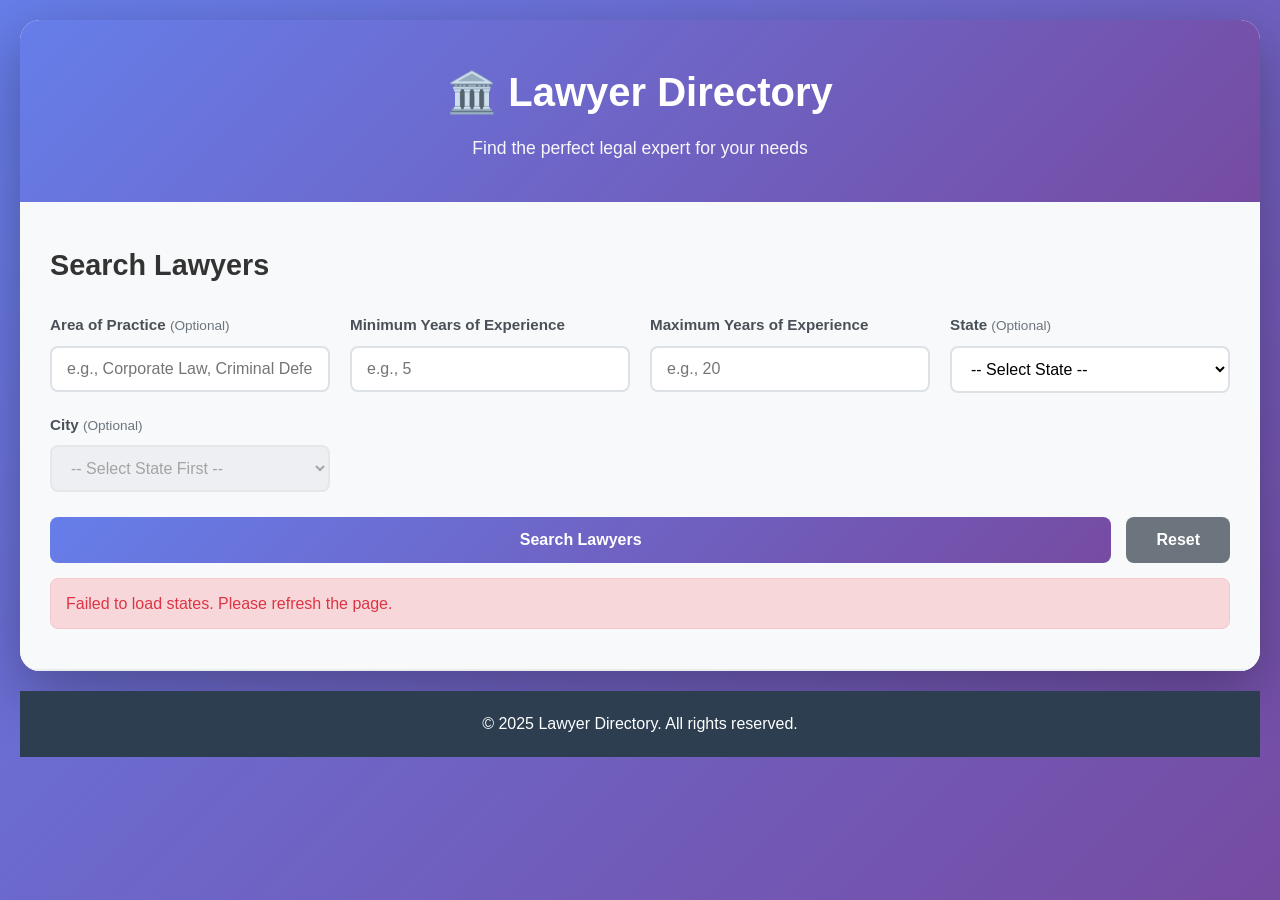
==== LawyerDirectory/wwwroot/index.html @ 8354ea4f "Add complete Lawyer Directory web application This commit implements a full-stack lawyer directory a" ====
<!DOCTYPE html>
<html lang="en">
<head>
    <meta charset="UTF-8">
    <meta name="viewport" content="width=device-width, initial-scale=1.0">
    <title>Lawyer Directory - Find Your Legal Expert</title>
    <link rel="stylesheet" href="css/styles.css">
</head>
<body>
    <div class="container">
        <header>
            <h1>🏛️ Lawyer Directory</h1>
            <p class="subtitle">Find the perfect legal expert for your needs</p>
        </header>

        <!-- Search Form -->
        <div class="search-section">
            <h2>Search Lawyers</h2>
            <form id="searchForm">
                <div class="form-grid">
                    <!-- Area of Practice -->
                    <div class="form-group">
                        <label for="areaOfPractice">
                            Area of Practice
                            <span class="optional">(Optional)</span>
                        </label>
                        <input
                            type="text"
                            id="areaOfPractice"
                            name="areaOfPractice"
                            placeholder="e.g., Corporate Law, Criminal Defense"
                            list="practiceList"
                        >
                        <datalist id="practiceList"></datalist>
                    </div>

                    <!-- Years of Experience - Lower Limit -->
                    <div class="form-group">
                        <label for="minYears">
                            Minimum Years of Experience
                        </label>
                        <input
                            type="number"
                            id="minYears"
                            name="minYears"
                            min="0"
                            placeholder="e.g., 5"
                        >
                    </div>

                    <!-- Years of Experience - Upper Limit -->
                    <div class="form-group">
                        <label for="maxYears">
                            Maximum Years of Experience
                        </label>
                        <input
                            type="number"
                            id="maxYears"
                            name="maxYears"
                            min="0"
                            placeholder="e.g., 20"
                        >
                    </div>

                    <!-- State -->
                    <div class="form-group">
                        <label for="state">
                            State
                            <span class="optional">(Optional)</span>
                        </label>
                        <select id="state" name="state">
                            <option value="">-- Select State --</option>
                        </select>
                    </div>

                    <!-- City -->
                    <div class="form-group">
                        <label for="city">
                            City
                            <span class="optional">(Optional)</span>
                        </label>
                        <select id="city" name="city" disabled>
                            <option value="">-- Select State First --</option>
                        </select>
                    </div>
                </div>

                <div class="form-actions">
                    <button type="submit" class="btn btn-primary">Search Lawyers</button>
                    <button type="button" class="btn btn-secondary" id="resetBtn">Reset</button>
                </div>

                <div id="validationError" class="error-message"></div>
            </form>
        </div>

        <!-- Results Section -->
        <div class="results-section" id="resultsSection" style="display: none;">
            <div class="results-header">
                <h2>Search Results</h2>
                <span id="resultCount" class="result-count"></span>
            </div>

            <div class="table-container">
                <table id="resultsTable">
                    <thead>
                        <tr>
                            <th>Picture</th>
                            <th>Name</th>
                            <th>Area of Practice</th>
                            <th>Description</th>
                            <th>Years of Experience</th>
                            <th>State</th>
                            <th>City</th>
                            <th>Website</th>
                            <th>AmLaw Ranking</th>
                        </tr>
                    </thead>
                    <tbody id="resultsBody">
                        <!-- Results will be inserted here -->
                    </tbody>
                </table>
            </div>

            <div id="noResults" class="no-results" style="display: none;">
                <p>No lawyers found matching your criteria. Please try different search parameters.</p>
            </div>
        </div>

        <!-- Loading Spinner -->
        <div id="loading" class="loading" style="display: none;">
            <div class="spinner"></div>
            <p>Searching for lawyers...</p>
        </div>
    </div>

    <footer>
        <p>&copy; 2025 Lawyer Directory. All rights reserved.</p>
    </footer>

    <script src="js/app.js"></script>
</body>
</html>
---- LawyerDirectory/wwwroot/css/styles.css ----
/* Global Styles */
* {
    margin: 0;
    padding: 0;
    box-sizing: border-box;
}

body {
    font-family: 'Segoe UI', Tahoma, Geneva, Verdana, sans-serif;
    background: linear-gradient(135deg, #667eea 0%, #764ba2 100%);
    min-height: 100vh;
    padding: 20px;
    line-height: 1.6;
}

.container {
    max-width: 1400px;
    margin: 0 auto;
    background: white;
    border-radius: 20px;
    box-shadow: 0 20px 60px rgba(0, 0, 0, 0.3);
    overflow: hidden;
}

/* Header Styles */
header {
    background: linear-gradient(135deg, #667eea 0%, #764ba2 100%);
    color: white;
    padding: 40px 30px;
    text-align: center;
}

header h1 {
    font-size: 2.5rem;
    margin-bottom: 10px;
    font-weight: 700;
}

.subtitle {
    font-size: 1.1rem;
    opacity: 0.95;
}

/* Search Section */
.search-section {
    padding: 40px 30px;
    background: #f8f9fa;
    border-bottom: 2px solid #e9ecef;
}

.search-section h2 {
    color: #333;
    margin-bottom: 25px;
    font-size: 1.8rem;
}

.form-grid {
    display: grid;
    grid-template-columns: repeat(auto-fit, minmax(280px, 1fr));
    gap: 20px;
    margin-bottom: 25px;
}

.form-group {
    display: flex;
    flex-direction: column;
}

.form-group label {
    font-weight: 600;
    color: #495057;
    margin-bottom: 8px;
    font-size: 0.95rem;
}

.optional {
    font-weight: 400;
    color: #6c757d;
    font-size: 0.85rem;
}

.form-group input,
.form-group select {
    padding: 12px 15px;
    border: 2px solid #dee2e6;
    border-radius: 8px;
    font-size: 1rem;
    transition: all 0.3s ease;
    background: white;
}

.form-group input:focus,
.form-group select:focus {
    outline: none;
    border-color: #667eea;
    box-shadow: 0 0 0 3px rgba(102, 126, 234, 0.1);
}

.form-group input:disabled,
.form-group select:disabled {
    background: #e9ecef;
    cursor: not-allowed;
}

/* Form Actions */
.form-actions {
    display: flex;
    gap: 15px;
    flex-wrap: wrap;
}

.btn {
    padding: 14px 30px;
    border: none;
    border-radius: 8px;
    font-size: 1rem;
    font-weight: 600;
    cursor: pointer;
    transition: all 0.3s ease;
    display: inline-flex;
    align-items: center;
    justify-content: center;
}

.btn-primary {
    background: linear-gradient(135deg, #667eea 0%, #764ba2 100%);
    color: white;
    flex: 1;
    min-width: 200px;
}

.btn-primary:hover {
    transform: translateY(-2px);
    box-shadow: 0 10px 25px rgba(102, 126, 234, 0.4);
}

.btn-secondary {
    background: #6c757d;
    color: white;
}

.btn-secondary:hover {
    background: #5a6268;
    transform: translateY(-2px);
}

/* Error Message */
.error-message {
    color: #dc3545;
    background: #f8d7da;
    border: 1px solid #f5c6cb;
    padding: 12px 15px;
    border-radius: 8px;
    margin-top: 15px;
    display: none;
    font-weight: 500;
}

.error-message.show {
    display: block;
}

/* Results Section */
.results-section {
    padding: 40px 30px;
}

.results-header {
    display: flex;
    justify-content: space-between;
    align-items: center;
    margin-bottom: 25px;
    flex-wrap: wrap;
    gap: 15px;
}

.results-header h2 {
    color: #333;
    font-size: 1.8rem;
}

.result-count {
    background: #667eea;
    color: white;
    padding: 8px 20px;
    border-radius: 20px;
    font-weight: 600;
    font-size: 0.95rem;
}

/* Table Styles */
.table-container {
    overflow-x: auto;
    border-radius: 12px;
    box-shadow: 0 4px 15px rgba(0, 0, 0, 0.1);
}

table {
    width: 100%;
    border-collapse: collapse;
    background: white;
}

thead {
    background: linear-gradient(135deg, #667eea 0%, #764ba2 100%);
    color: white;
}

thead th {
    padding: 18px 15px;
    text-align: left;
    font-weight: 600;
    font-size: 0.95rem;
    white-space: nowrap;
}

tbody tr {
    border-bottom: 1px solid #e9ecef;
    transition: background 0.2s ease;
}

tbody tr:hover {
    background: #f8f9fa;
}

tbody td {
    padding: 15px;
    vertical-align: middle;
}

.lawyer-photo {
    width: 60px;
    height: 60px;
    border-radius: 50%;
    object-fit: cover;
    border: 3px solid #667eea;
    box-shadow: 0 4px 10px rgba(0, 0, 0, 0.1);
}

.lawyer-name {
    font-weight: 600;
    color: #333;
    white-space: nowrap;
}

.practice-area {
    color: #495057;
    max-width: 200px;
}

.description {
    color: #6c757d;
    font-size: 0.9rem;
    max-width: 300px;
    line-height: 1.5;
}

.years-badge {
    display: inline-block;
    background: #28a745;
    color: white;
    padding: 6px 12px;
    border-radius: 20px;
    font-weight: 600;
    font-size: 0.9rem;
}

.location {
    color: #495057;
    white-space: nowrap;
}

.website-link {
    color: #667eea;
    text-decoration: none;
    font-weight: 500;
    transition: color 0.2s ease;
}

.website-link:hover {
    color: #764ba2;
    text-decoration: underline;
}

.ranking {
    display: inline-block;
    background: #ffc107;
    color: #333;
    padding: 6px 12px;
    border-radius: 20px;
    font-weight: 700;
    font-size: 0.9rem;
}

.ranking.nr {
    background: #6c757d;
    color: white;
}

/* No Results */
.no-results {
    text-align: center;
    padding: 60px 20px;
    color: #6c757d;
    font-size: 1.1rem;
}

/* Loading Spinner */
.loading {
    text-align: center;
    padding: 60px 20px;
}

.spinner {
    border: 4px solid #f3f3f3;
    border-top: 4px solid #667eea;
    border-radius: 50%;
    width: 50px;
    height: 50px;
    animation: spin 1s linear infinite;
    margin: 0 auto 20px;
}

@keyframes spin {
    0% { transform: rotate(0deg); }
    100% { transform: rotate(360deg); }
}

/* Footer */
footer {
    background: #2c3e50;
    color: white;
    text-align: center;
    padding: 20px;
    margin-top: 20px;
}

/* Mobile Responsive Design */
@media screen and (max-width: 768px) {
    body {
        padding: 10px;
    }

    header h1 {
        font-size: 1.8rem;
    }

    .subtitle {
        font-size: 1rem;
    }

    .search-section,
    .results-section {
        padding: 25px 20px;
    }

    .search-section h2,
    .results-header h2 {
        font-size: 1.4rem;
    }

    .form-grid {
        grid-template-columns: 1fr;
        gap: 15px;
    }

    .form-actions {
        flex-direction: column;
    }

    .btn {
        width: 100%;
        min-width: unset;
    }

    /* Mobile Table: Stack columns */
    .table-container {
        border-radius: 0;
    }

    table {
        font-size: 0.9rem;
    }

    thead {
        display: none;
    }

    tbody tr {
        display: block;
        margin-bottom: 20px;
        border: 2px solid #e9ecef;
        border-radius: 12px;
        padding: 15px;
        background: white;
    }

    tbody td {
        display: block;
        text-align: left;
        padding: 8px 0;
        border: none;
    }

    tbody td::before {
        content: attr(data-label);
        font-weight: 600;
        color: #667eea;
        display: block;
        margin-bottom: 5px;
        font-size: 0.85rem;
    }

    .lawyer-photo {
        width: 80px;
        height: 80px;
        margin: 10px auto;
        display: block;
    }

    .practice-area,
    .description {
        max-width: 100%;
    }
}

/* Tablet Responsive Design */
@media screen and (min-width: 769px) and (max-width: 1024px) {
    .form-grid {
        grid-template-columns: repeat(2, 1fr);
    }

    .description {
        max-width: 250px;
    }
}

/* Print Styles */
@media print {
    body {
        background: white;
        padding: 0;
    }

    .container {
        box-shadow: none;
    }

    .search-section,
    .btn,
    footer {
        display: none;
    }

    thead {
        background: #667eea !important;
        -webkit-print-color-adjust: exact;
        print-color-adjust: exact;
    }
}
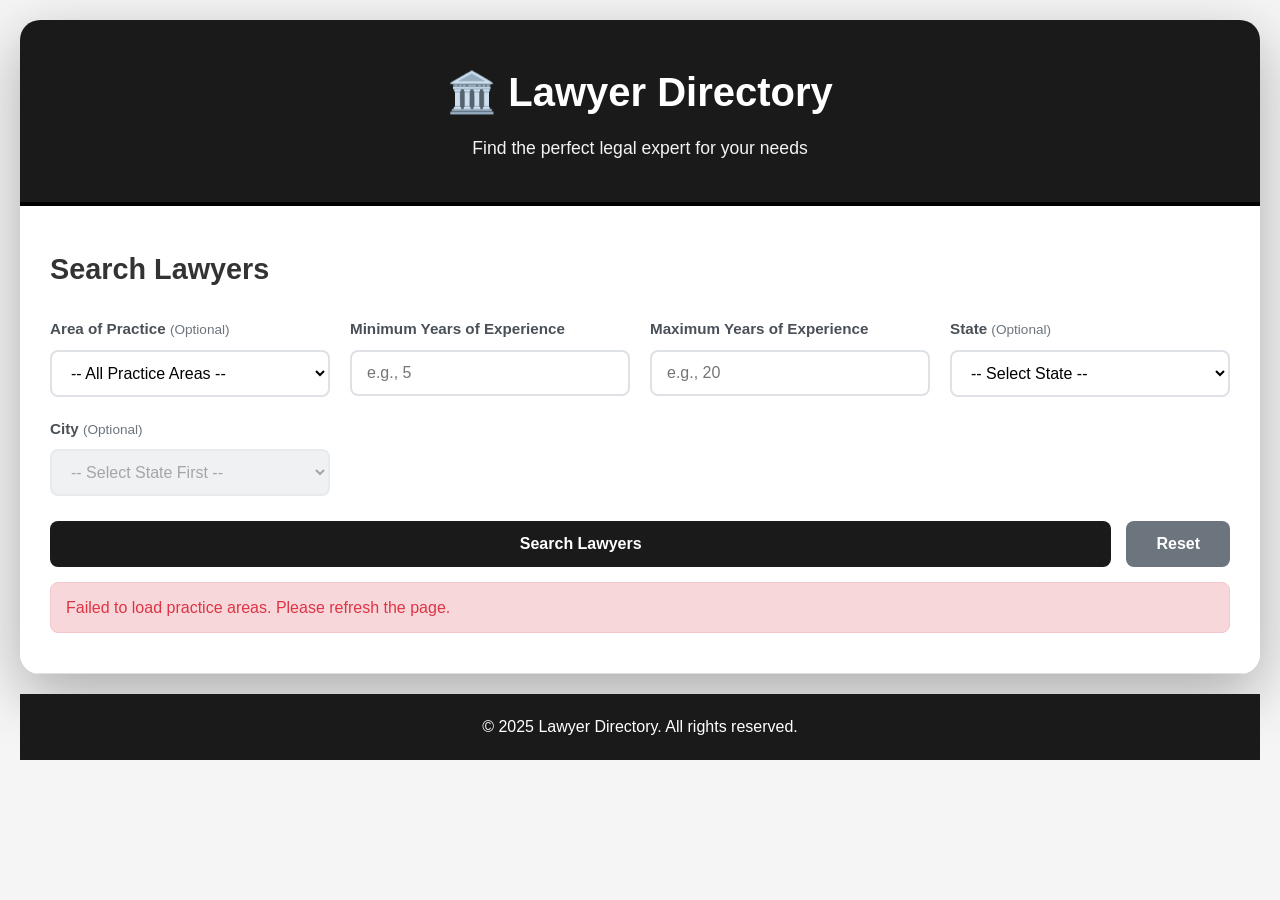
==== commit 3edb8419: "Add data import APIs and modernize UI theme Major improvements:  1. UI Theme Update - Modern Black/W" ====
--- a/LawyerDirectory/wwwroot/index.html
+++ b/LawyerDirectory/wwwroot/index.html
@@ -24,14 +24,9 @@
                             Area of Practice
                             <span class="optional">(Optional)</span>
                         </label>
-                        <input
-                            type="text"
-                            id="areaOfPractice"
-                            name="areaOfPractice"
-                            placeholder="e.g., Corporate Law, Criminal Defense"
-                            list="practiceList"
-                        >
-                        <datalist id="practiceList"></datalist>
+                        <select id="areaOfPractice" name="areaOfPractice">
+                            <option value="">-- All Practice Areas --</option>
+                        </select>
                     </div>
 
                     <!-- Years of Experience - Lower Limit -->
--- a/LawyerDirectory/wwwroot/css/styles.css
+++ b/LawyerDirectory/wwwroot/css/styles.css
@@ -7,7 +7,7 @@
 
 body {
     font-family: 'Segoe UI', Tahoma, Geneva, Verdana, sans-serif;
-    background: linear-gradient(135deg, #667eea 0%, #764ba2 100%);
+    background: #f5f5f5;
     min-height: 100vh;
     padding: 20px;
     line-height: 1.6;
@@ -24,10 +24,11 @@
 
 /* Header Styles */
 header {
-    background: linear-gradient(135deg, #667eea 0%, #764ba2 100%);
+    background: #1a1a1a;
     color: white;
     padding: 40px 30px;
     text-align: center;
+    border-bottom: 4px solid #000;
 }
 
 header h1 {
@@ -44,8 +45,8 @@
 /* Search Section */
 .search-section {
     padding: 40px 30px;
-    background: #f8f9fa;
-    border-bottom: 2px solid #e9ecef;
+    background: #ffffff;
+    border-bottom: 1px solid #e0e0e0;
 }
 
 .search-section h2 {
@@ -92,8 +93,8 @@
 .form-group input:focus,
 .form-group select:focus {
     outline: none;
-    border-color: #667eea;
-    box-shadow: 0 0 0 3px rgba(102, 126, 234, 0.1);
+    border-color: #1a1a1a;
+    box-shadow: 0 0 0 3px rgba(0, 0, 0, 0.05);
 }
 
 .form-group input:disabled,
@@ -123,15 +124,16 @@
 }
 
 .btn-primary {
-    background: linear-gradient(135deg, #667eea 0%, #764ba2 100%);
+    background: #1a1a1a;
     color: white;
     flex: 1;
     min-width: 200px;
 }
 
 .btn-primary:hover {
+    background: #000;
     transform: translateY(-2px);
-    box-shadow: 0 10px 25px rgba(102, 126, 234, 0.4);
+    box-shadow: 0 10px 25px rgba(0, 0, 0, 0.3);
 }
 
 .btn-secondary {
@@ -180,7 +182,7 @@
 }
 
 .result-count {
-    background: #667eea;
+    background: #1a1a1a;
     color: white;
     padding: 8px 20px;
     border-radius: 20px;
@@ -202,7 +204,7 @@
 }
 
 thead {
-    background: linear-gradient(135deg, #667eea 0%, #764ba2 100%);
+    background: #1a1a1a;
     color: white;
 }
 
@@ -233,7 +235,7 @@
     height: 60px;
     border-radius: 50%;
     object-fit: cover;
-    border: 3px solid #667eea;
+    border: 3px solid #1a1a1a;
     box-shadow: 0 4px 10px rgba(0, 0, 0, 0.1);
 }
 
@@ -271,14 +273,14 @@
 }
 
 .website-link {
-    color: #667eea;
+    color: #1a1a1a;
     text-decoration: none;
     font-weight: 500;
     transition: color 0.2s ease;
 }
 
 .website-link:hover {
-    color: #764ba2;
+    color: #000;
     text-decoration: underline;
 }
 
@@ -313,7 +315,7 @@
 
 .spinner {
     border: 4px solid #f3f3f3;
-    border-top: 4px solid #667eea;
+    border-top: 4px solid #1a1a1a;
     border-radius: 50%;
     width: 50px;
     height: 50px;
@@ -328,7 +330,7 @@
 
 /* Footer */
 footer {
-    background: #2c3e50;
+    background: #1a1a1a;
     color: white;
     text-align: center;
     padding: 20px;
@@ -405,7 +407,7 @@
     tbody td::before {
         content: attr(data-label);
         font-weight: 600;
-        color: #667eea;
+        color: #1a1a1a;
         display: block;
         margin-bottom: 5px;
         font-size: 0.85rem;
@@ -453,7 +455,7 @@
     }
 
     thead {
-        background: #667eea !important;
+        background: #1a1a1a !important;
         -webkit-print-color-adjust: exact;
         print-color-adjust: exact;
     }
